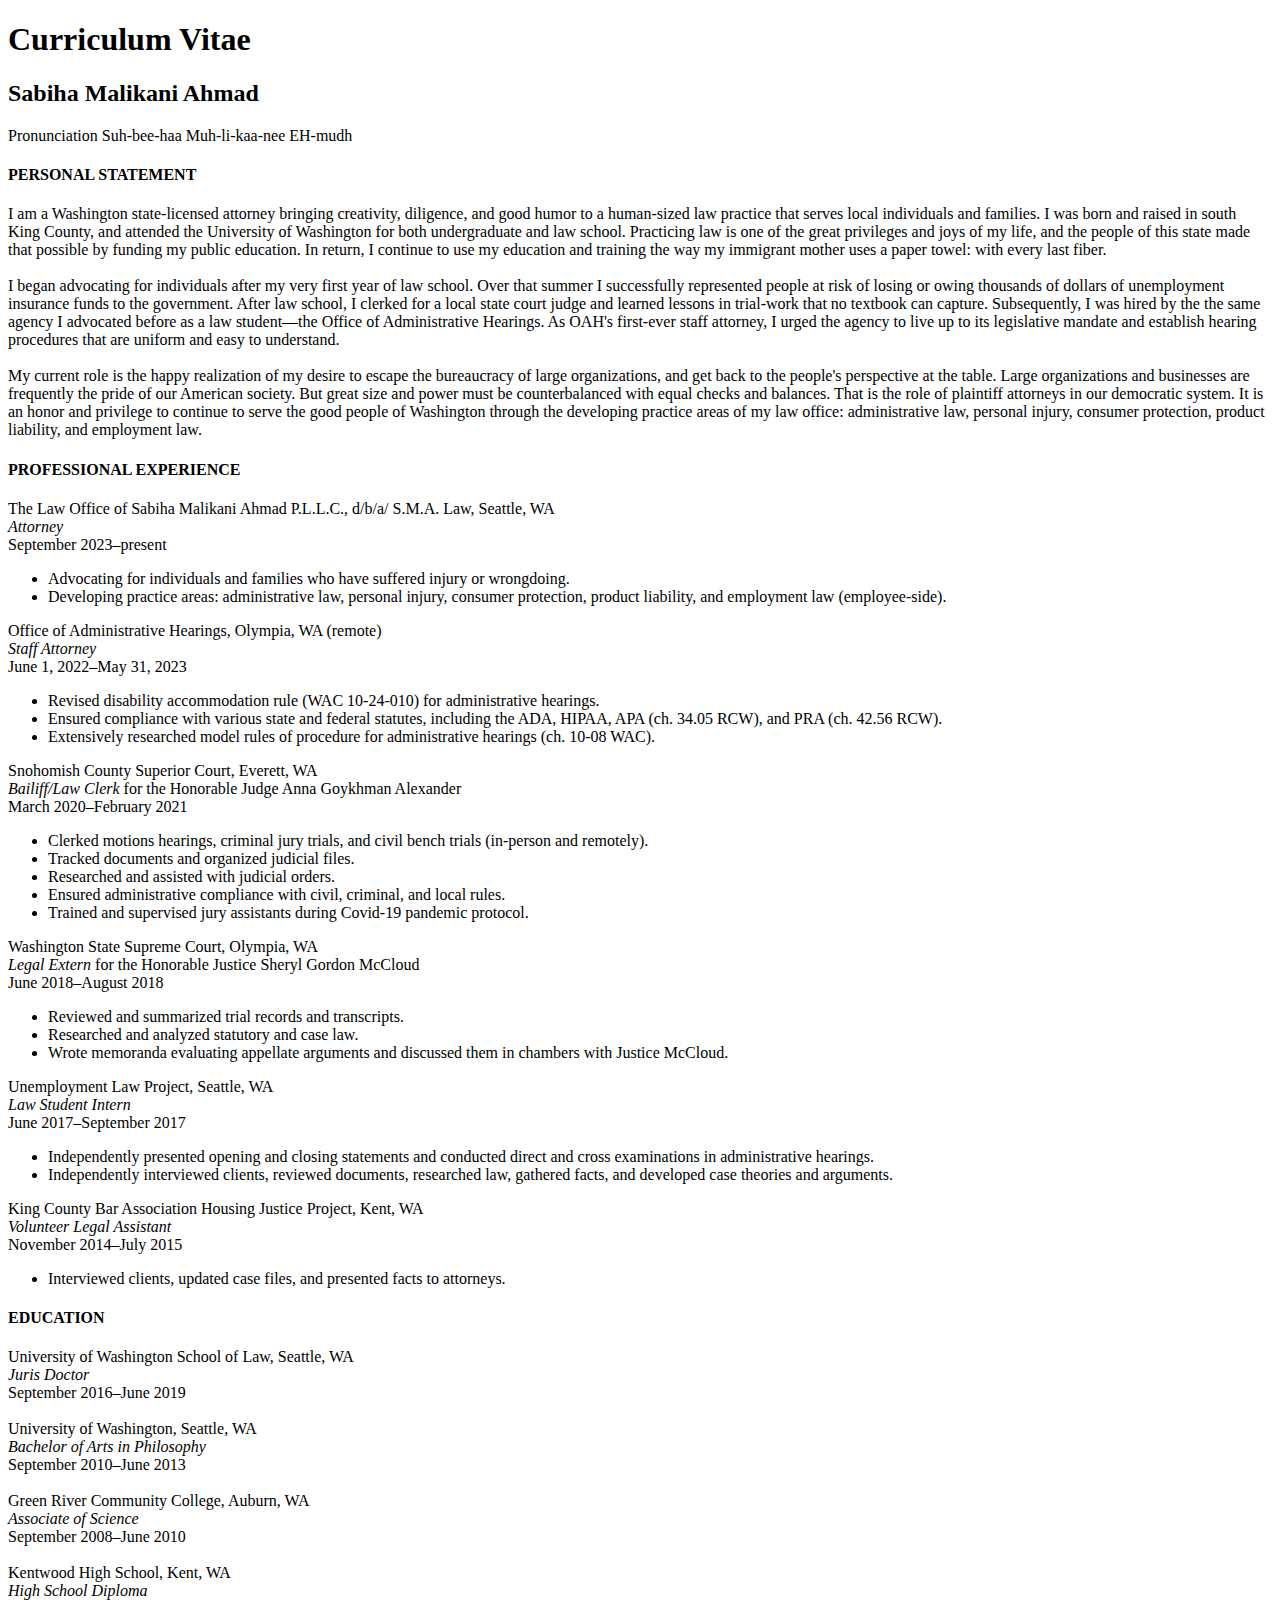
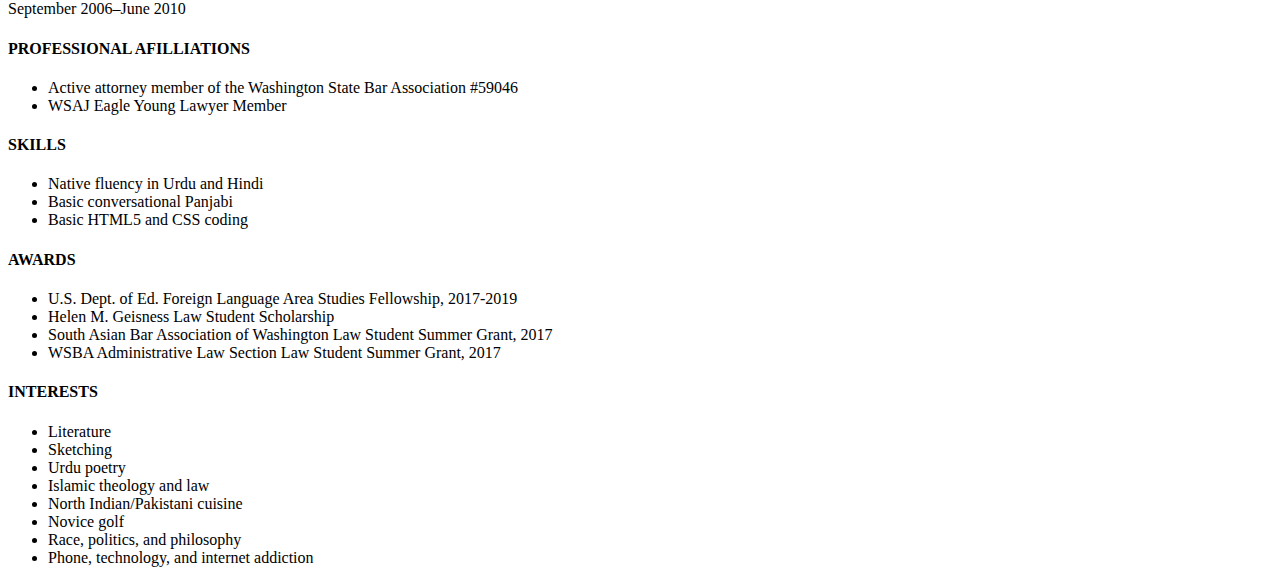
==== Sabiha-CV.html @ 371f66dd "Create Sabiha-CV.html" ====
<!DOCTYPE html>
<html lang="en">
<head>
  <meta charset="utf-8">
  <meta name="viewport" content="width=device-width, initial-scale=1.0">
  <title>S.M.A. Law</title>
  <link rel="stylesheet" href="cv.css">
</head>
<body>
      <h1>Curriculum Vitae</h1>
  <h2>Sabiha Malikani Ahmad</h2>
  <p>Pronunciation Suh-bee-haa Muh-li-kaa-nee EH-mudh
</p>
 <h4>PERSONAL STATEMENT</h4>
<p>I am a Washington state-licensed attorney bringing creativity, diligence, and good humor to a human-sized law practice that serves local individuals and families.  I was born and raised in south King County, and attended the University of Washington for both undergraduate and law school.  Practicing law is one of the great privileges and joys of my life, and the people of this state made that possible by funding my public education.  In return, I continue to use my education and training the way my immigrant mother uses a paper towel: with every last fiber.<br>
<br>
I began advocating for individuals after my very first year of law school.  Over that summer I successfully represented people at risk of losing or owing thousands of dollars of unemployment insurance funds to the government.  After law school, I clerked for a local state court judge and learned lessons in trial-work that no textbook can capture.  Subsequently, I was hired by the the same agency I advocated before as a law student—the Office of Administrative Hearings.  As OAH's first-ever staff attorney, I urged the agency to live up to its legislative mandate and establish hearing procedures that are uniform and easy to understand.<br>
<br>My current role is the happy realization of my desire to escape the bureaucracy of large organizations, and get back to the people's perspective at the table.  Large organizations and businesses are frequently the pride of our American society.  But great size and power must be counterbalanced with equal checks and balances.  That is the role of plaintiff attorneys in our democratic system. It is an honor and privilege to continue to serve the good people of Washington through the developing practice areas of my law office: administrative law, personal injury, consumer protection, product liability, and employment law.

</p>
 
      <h4>PROFESSIONAL EXPERIENCE</h4>
<p>The Law Office of Sabiha Malikani Ahmad P.L.L.C., d/b/a/ S.M.A. Law, Seattle, WA<br>
  <em>Attorney</em><br>
  September 2023–present
  <ul style=“list-style-type:disc”><li>Advocating for individuals and families who have suffered injury or wrongdoing.</li>
    <li>Developing practice areas: administrative law, personal injury, consumer protection, product liability, and employment law (employee-side).</li></ul>

Office of Administrative Hearings, Olympia, WA (remote)<br>
<em>Staff Attorney</em><br>
  June 1, 2022–May 31, 2023<br>
   <ul style=“list-style-type:disc”><li>Revised disability accommodation rule (WAC 10-24-010) for administrative hearings. </li>
    <li>Ensured compliance with various state and federal statutes, including the ADA, HIPAA, APA (ch. 34.05 RCW), and PRA (ch. 42.56 RCW).</li>
  <li>Extensively researched model rules of procedure for administrative hearings (ch. 10-08 WAC).</ul>
 

  Snohomish County Superior Court, Everett, WA<br>
  <em>Bailiff/Law Clerk</em> for the Honorable Judge Anna Goykhman Alexander<br>
  March 2020–February 2021<ul style=“list-style-type:disc”><li>Clerked motions hearings, criminal jury trials, and civil bench trials (in-person and remotely).</li>
<li>Tracked documents and organized judicial files.</li>
  <li>Researched and assisted with judicial orders.</li>
  <li>Ensured administrative compliance with civil, criminal, and local rules.</li>
<li>Trained and supervised jury assistants during Covid-19 pandemic protocol.
</li></ul>
  
Washington State Supreme Court, Olympia, WA<br>
  <em>Legal Extern</em> for the Honorable Justice Sheryl Gordon McCloud<br>
  June 2018–August 2018<br>
<ul style=“list-style-type:disc”><li>Reviewed and summarized trial records and transcripts.</li>
    <li>Researched and analyzed statutory and case law.</li>
  <li>Wrote memoranda evaluating appellate arguments and discussed them in chambers with Justice McCloud.</li></ul>
  
  
Unemployment Law Project, Seattle, WA<br>
  <em>Law Student Intern</em><br>
  June 2017–September 2017<br>
<ul style=“list-style-type:disc”><li>Independently presented opening and closing statements and conducted direct and cross examinations in administrative hearings. </li>
    <li>Independently interviewed clients, reviewed documents, researched law, gathered facts, and developed case theories and arguments.</li></ul>

King County Bar Association Housing Justice Project, Kent, WA<br>
  <em>Volunteer Legal Assistant</em><br>
  November 2014–July 2015
<ul style=“list-style-type:disc”><li>Interviewed clients, updated case files, and presented facts to attorneys.</li></ul>
  
  <h4>EDUCATION</h4>
  <p>University of Washington School of Law, Seattle, WA<br>
    <em>Juris Doctor</em><br>
    September 2016–June 2019<br>
 <br>
    University of Washington, Seattle, WA<br>
    <em>Bachelor of Arts in Philosophy</em><br>
    September 2010–June 2013<br>
  <br>
    Green River Community College, Auburn, WA<br>
    <em>Associate of Science</em><br>
  September 2008–June 2010<br>
<br>
  
  Kentwood High School, Kent, WA<br>
  <em>High School Diploma</em> <br>
  September 2006–June 2010

     <h4>PROFESSIONAL AFILLIATIONS</h4>
  <ul style=“list-style-type:disc”>
    <li>Active attorney member of the Washington State Bar Association #59046</li>
    <li>WSAJ Eagle Young Lawyer Member</li></ul>
    
  <h4>SKILLS</h4>
  <ul style=“list-style-type:disc”>
    <li>Native fluency in Urdu and Hindi</li>
    <li>Basic conversational Panjabi</li>
    <li>Basic HTML5 and CSS coding</li>
  </ul>
  
  <h4>AWARDS</h4>
  <ul style=“list-style-type:disc”>
    <li>U.S. Dept. of Ed. Foreign Language Area Studies Fellowship, 2017-2019</li>
    <li>Helen M. Geisness Law Student Scholarship</li>
    <li>South Asian Bar Association of Washington Law Student Summer Grant, 2017</li>
    <li>WSBA Administrative Law Section Law Student Summer Grant, 2017</li></ul>
  
  <h4>INTERESTS</h4>
  <ul style=“list-style-type:disc”>
    <li>Literature</li>
    <li>Sketching</li>
    <li>Urdu poetry</li>
    <li>Islamic theology and law</li>
    <li>North Indian/Pakistani cuisine</li>
    <li>Novice golf</li>
    <li>Race, politics, and philosophy</li>
    <li>Phone, technology, and internet addiction</li>


    
  
    
</body>
</html>
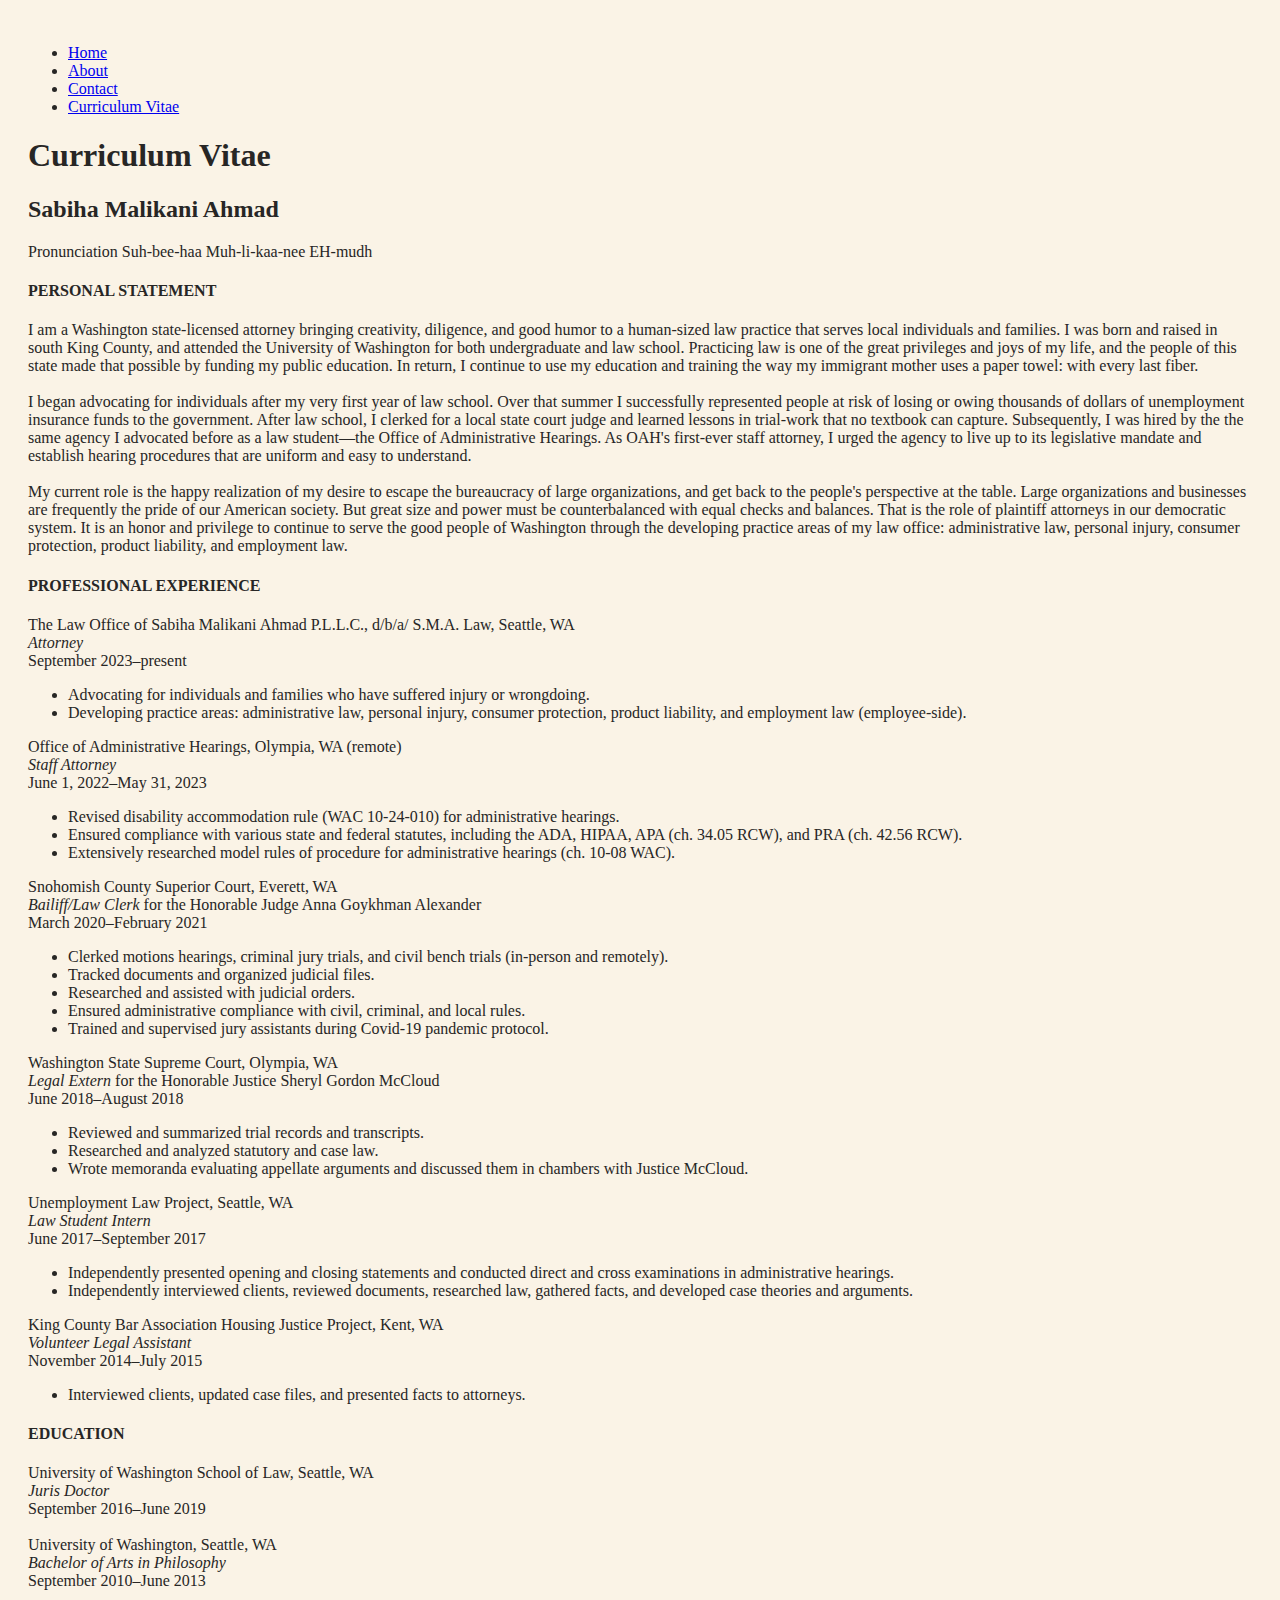
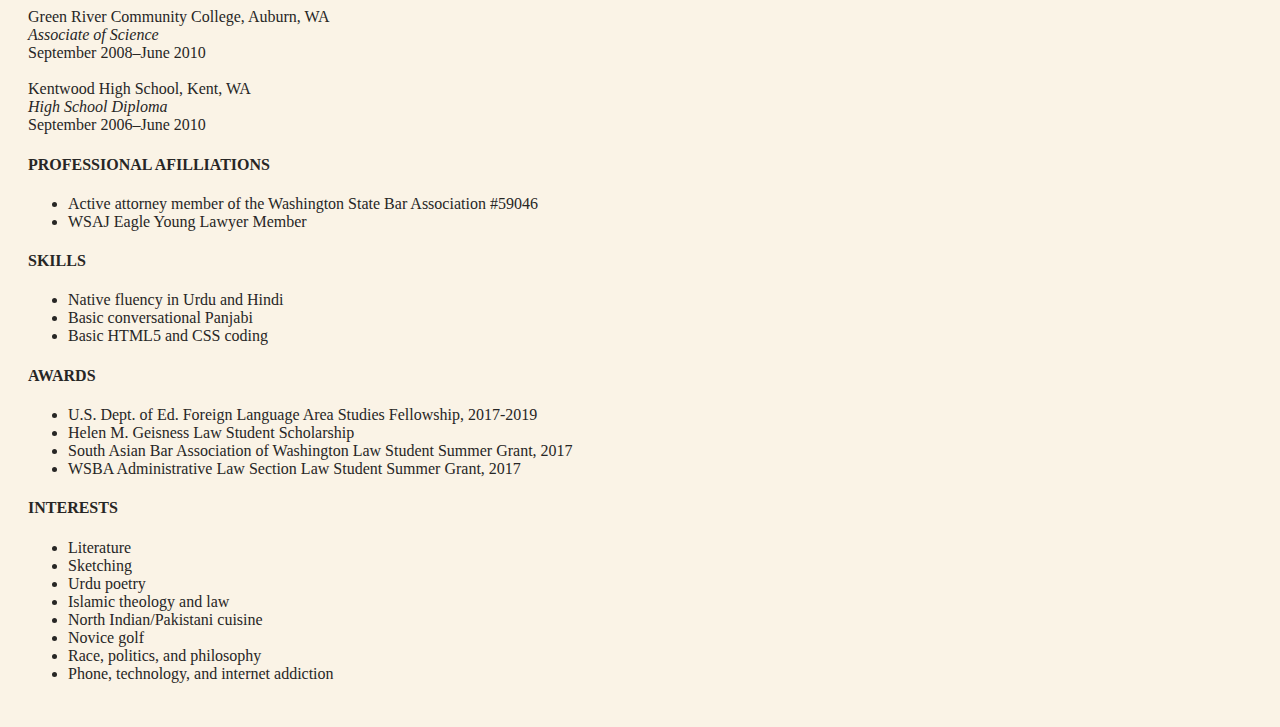
==== commit 7c0bd4e3: "Update Sabiha-CV.html" ====
--- a/Sabiha-CV.html
+++ b/Sabiha-CV.html
@@ -5,6 +5,15 @@
   <meta name="viewport" content="width=device-width, initial-scale=1.0">
   <title>S.M.A. Law</title>
   <link rel="stylesheet" href="cv.css">
+  <ul class="topnav">
+ 
+  <li><a href="#home">Home</a></li>
+  <li><a href="#about-heading">About</a></li>
+  <li><a href="#contact-heading">Contact</a></li>
+  <li><a href="/Sabiha-CV">Curriculum Vitae</a></li>
+</ul>
+
+  
 </head>
 <body>
       <h1>Curriculum Vitae</h1>
--- a/cv.css
+++ b/cv.css
@@ -0,0 +1,6 @@
+body {font-family: "Times New Roman", serif;
+padding: 20px;
+text-align: left;
+background-color: #faf3e6;
+  color: #272625;
+}
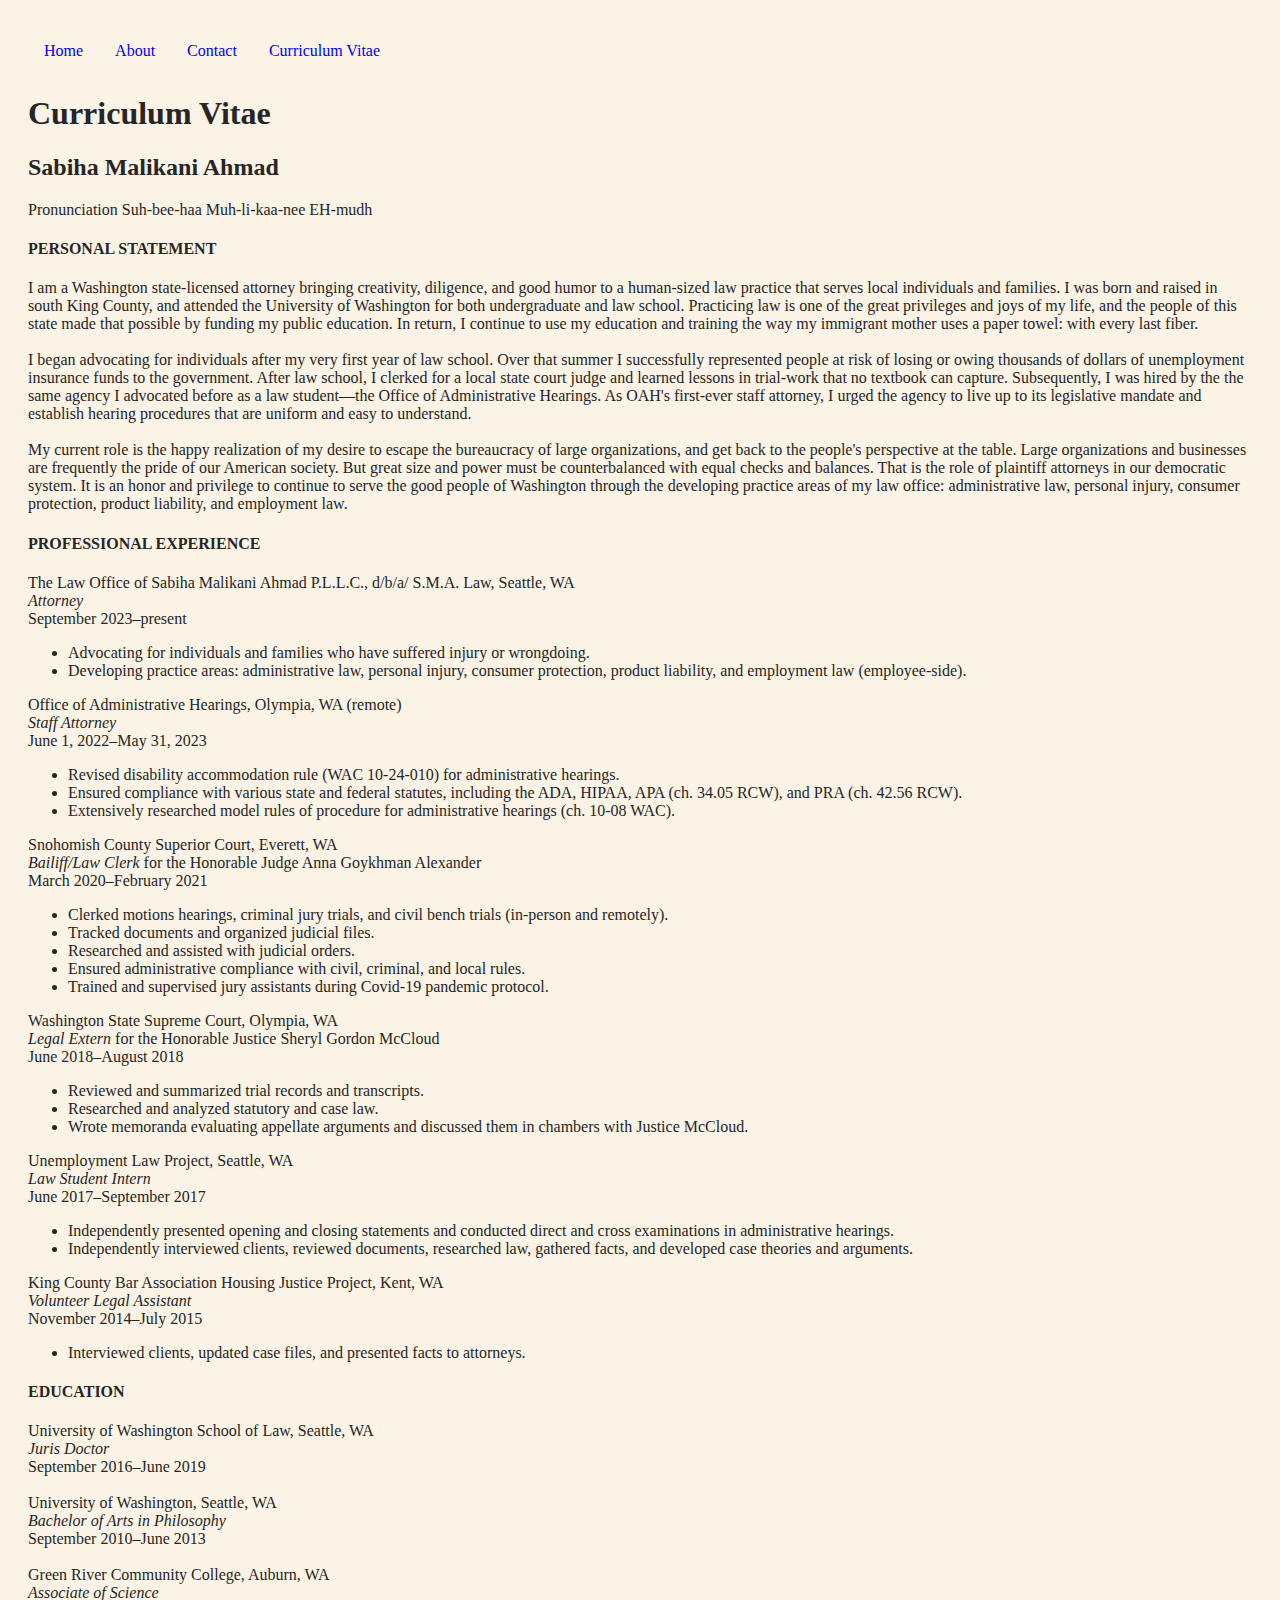
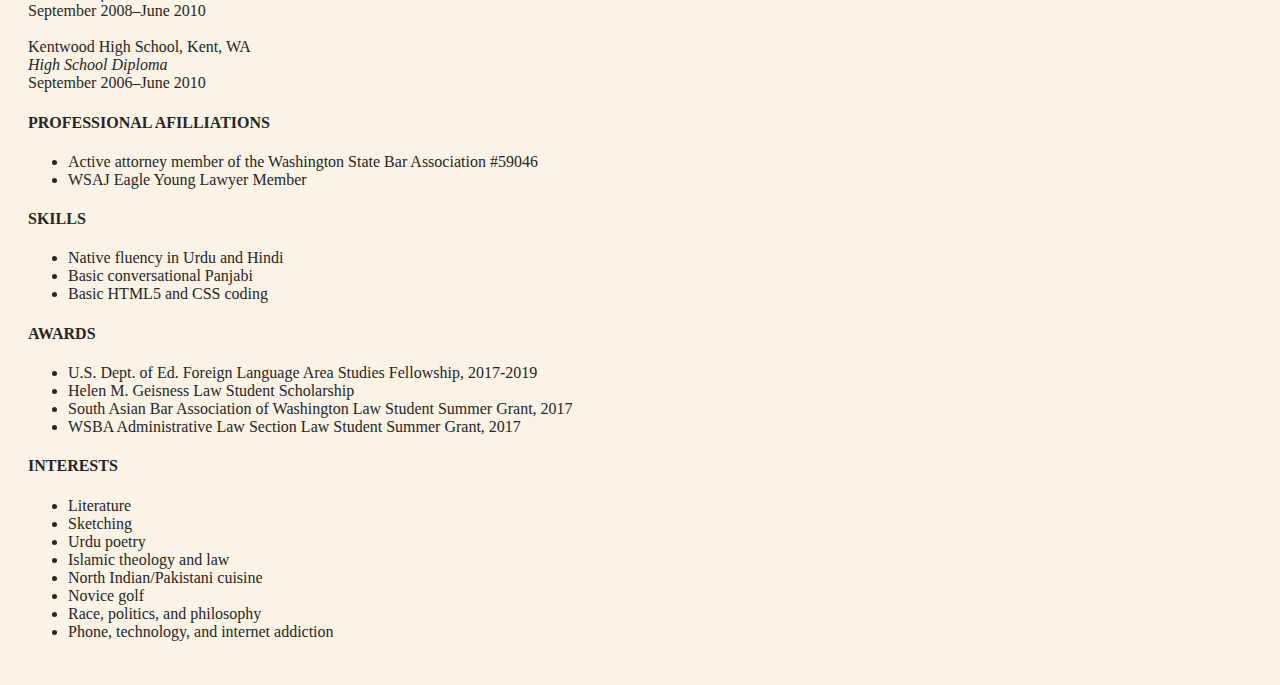
==== commit f8dfa0ad: "Update Sabiha-CV.html" ====
--- a/Sabiha-CV.html
+++ b/Sabiha-CV.html
@@ -5,17 +5,17 @@
   <meta name="viewport" content="width=device-width, initial-scale=1.0">
   <title>S.M.A. Law</title>
   <link rel="stylesheet" href="cv.css">
+ 
+</head>
+<body>
+
   <ul class="topnav">
  
-  <li><a href="#home">Home</a></li>
-  <li><a href="#about-heading">About</a></li>
-  <li><a href="#contact-heading">Contact</a></li>
+  <li><a href="/#home">Home</a></li>
+  <li><a href="/#about-heading">About</a></li>
+  <li><a href="/#contact-heading">Contact</a></li>
   <li><a href="/Sabiha-CV">Curriculum Vitae</a></li>
 </ul>
-
-  
-</head>
-<body>
       <h1>Curriculum Vitae</h1>
   <h2>Sabiha Malikani Ahmad</h2>
   <p>Pronunciation Suh-bee-haa Muh-li-kaa-nee EH-mudh
@@ -32,20 +32,20 @@
 <p>The Law Office of Sabiha Malikani Ahmad P.L.L.C., d/b/a/ S.M.A. Law, Seattle, WA<br>
   <em>Attorney</em><br>
   September 2023–present
-  <ul style=“list-style-type:disc”><li>Advocating for individuals and families who have suffered injury or wrongdoing.</li>
+  <ul><li>Advocating for individuals and families who have suffered injury or wrongdoing.</li>
     <li>Developing practice areas: administrative law, personal injury, consumer protection, product liability, and employment law (employee-side).</li></ul>
 
 Office of Administrative Hearings, Olympia, WA (remote)<br>
 <em>Staff Attorney</em><br>
   June 1, 2022–May 31, 2023<br>
-   <ul style=“list-style-type:disc”><li>Revised disability accommodation rule (WAC 10-24-010) for administrative hearings. </li>
+   <ul><li>Revised disability accommodation rule (WAC 10-24-010) for administrative hearings. </li>
     <li>Ensured compliance with various state and federal statutes, including the ADA, HIPAA, APA (ch. 34.05 RCW), and PRA (ch. 42.56 RCW).</li>
   <li>Extensively researched model rules of procedure for administrative hearings (ch. 10-08 WAC).</ul>
  
 
   Snohomish County Superior Court, Everett, WA<br>
   <em>Bailiff/Law Clerk</em> for the Honorable Judge Anna Goykhman Alexander<br>
-  March 2020–February 2021<ul style=“list-style-type:disc”><li>Clerked motions hearings, criminal jury trials, and civil bench trials (in-person and remotely).</li>
+  March 2020–February 2021<ul><li>Clerked motions hearings, criminal jury trials, and civil bench trials (in-person and remotely).</li>
 <li>Tracked documents and organized judicial files.</li>
   <li>Researched and assisted with judicial orders.</li>
   <li>Ensured administrative compliance with civil, criminal, and local rules.</li>
@@ -55,7 +55,7 @@
 Washington State Supreme Court, Olympia, WA<br>
   <em>Legal Extern</em> for the Honorable Justice Sheryl Gordon McCloud<br>
   June 2018–August 2018<br>
-<ul style=“list-style-type:disc”><li>Reviewed and summarized trial records and transcripts.</li>
+<ul><li>Reviewed and summarized trial records and transcripts.</li>
     <li>Researched and analyzed statutory and case law.</li>
   <li>Wrote memoranda evaluating appellate arguments and discussed them in chambers with Justice McCloud.</li></ul>
   
@@ -63,13 +63,13 @@
 Unemployment Law Project, Seattle, WA<br>
   <em>Law Student Intern</em><br>
   June 2017–September 2017<br>
-<ul style=“list-style-type:disc”><li>Independently presented opening and closing statements and conducted direct and cross examinations in administrative hearings. </li>
+<ul><li>Independently presented opening and closing statements and conducted direct and cross examinations in administrative hearings. </li>
     <li>Independently interviewed clients, reviewed documents, researched law, gathered facts, and developed case theories and arguments.</li></ul>
 
 King County Bar Association Housing Justice Project, Kent, WA<br>
   <em>Volunteer Legal Assistant</em><br>
   November 2014–July 2015
-<ul style=“list-style-type:disc”><li>Interviewed clients, updated case files, and presented facts to attorneys.</li></ul>
+<ul><li>Interviewed clients, updated case files, and presented facts to attorneys.</li></ul>
   
   <h4>EDUCATION</h4>
   <p>University of Washington School of Law, Seattle, WA<br>
@@ -90,26 +90,26 @@
   September 2006–June 2010
 
      <h4>PROFESSIONAL AFILLIATIONS</h4>
-  <ul style=“list-style-type:disc”>
+  <ul>
     <li>Active attorney member of the Washington State Bar Association #59046</li>
     <li>WSAJ Eagle Young Lawyer Member</li></ul>
     
   <h4>SKILLS</h4>
-  <ul style=“list-style-type:disc”>
+  <ul>
     <li>Native fluency in Urdu and Hindi</li>
     <li>Basic conversational Panjabi</li>
     <li>Basic HTML5 and CSS coding</li>
   </ul>
   
   <h4>AWARDS</h4>
-  <ul style=“list-style-type:disc”>
+  <ul>
     <li>U.S. Dept. of Ed. Foreign Language Area Studies Fellowship, 2017-2019</li>
     <li>Helen M. Geisness Law Student Scholarship</li>
     <li>South Asian Bar Association of Washington Law Student Summer Grant, 2017</li>
     <li>WSBA Administrative Law Section Law Student Summer Grant, 2017</li></ul>
   
   <h4>INTERESTS</h4>
-  <ul style=“list-style-type:disc”>
+  <ul>
     <li>Literature</li>
     <li>Sketching</li>
     <li>Urdu poetry</li>
@@ -118,6 +118,7 @@
     <li>Novice golf</li>
     <li>Race, politics, and philosophy</li>
     <li>Phone, technology, and internet addiction</li>
+  </ul>
 
 
     
--- a/cv.css
+++ b/cv.css
@@ -4,3 +4,31 @@
 background-color: #faf3e6;
   color: #272625;
 }
+
+ul.topnav {list-style-type: none;
+  margin: 0;
+  padding: 0;
+  overflow: hidden; 
+
+}
+
+
+ul.topnav li {float: left;
+}
+
+ul.topnav li a {
+  display: block;
+  text-align: center;
+  padding: 14px 16px;
+  text-decoration: none;
+  
+}
+
+ul.topnav li a:hover {font-weight: bold; }
+
+ul.topnav li a.active {font-weight: bold;}
+ 
+
+@media screen and (max-width: 600px) {
+   ul.topnav li {float: none;}
+}
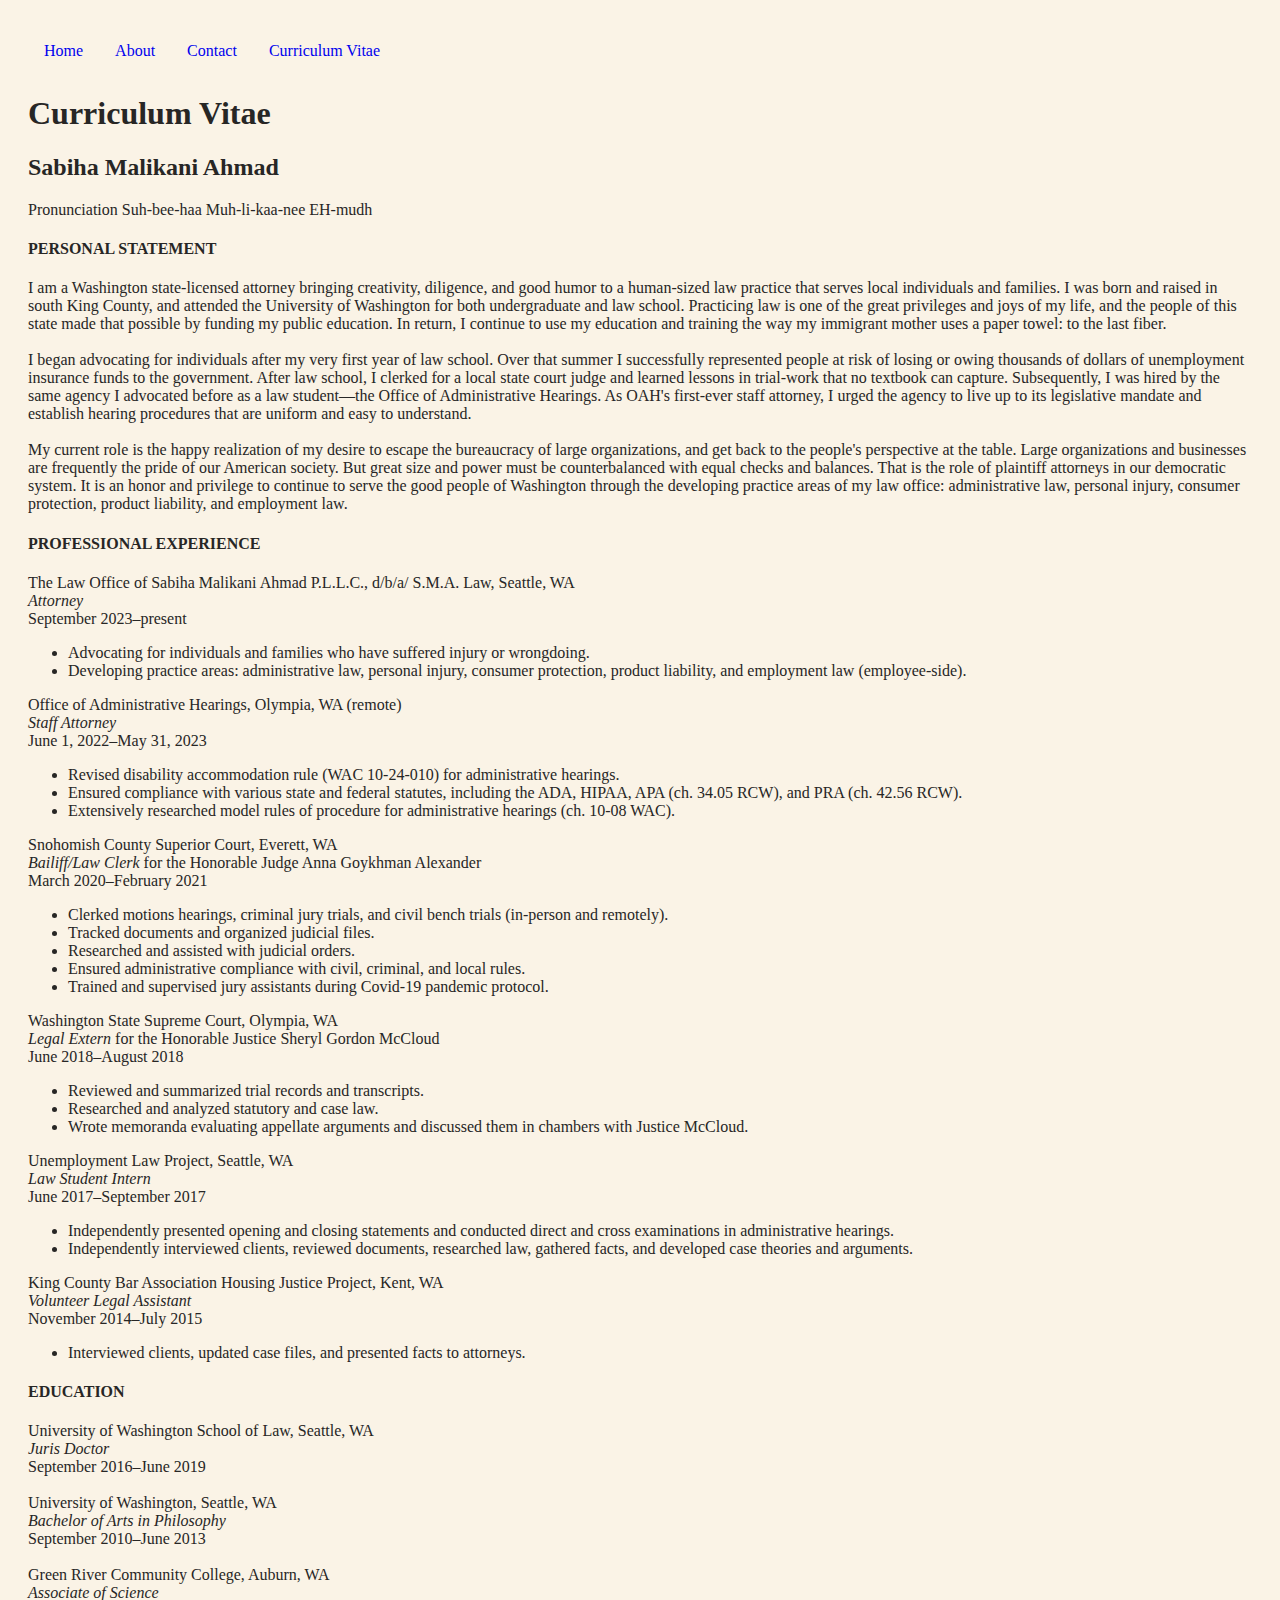
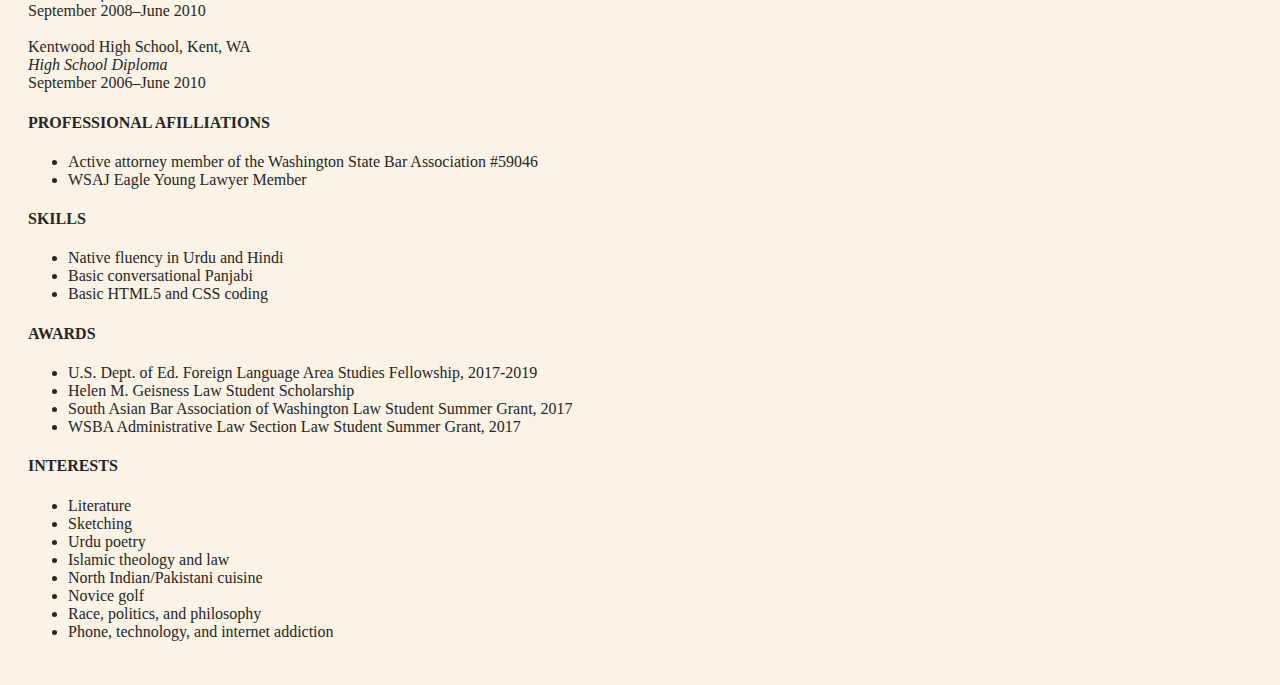
==== commit ccdb8950: "Fix "the the" typo Sabiha-CV.html" ====
--- a/Sabiha-CV.html
+++ b/Sabiha-CV.html
@@ -21,9 +21,9 @@
   <p>Pronunciation Suh-bee-haa Muh-li-kaa-nee EH-mudh
 </p>
  <h4>PERSONAL STATEMENT</h4>
-<p>I am a Washington state-licensed attorney bringing creativity, diligence, and good humor to a human-sized law practice that serves local individuals and families.  I was born and raised in south King County, and attended the University of Washington for both undergraduate and law school.  Practicing law is one of the great privileges and joys of my life, and the people of this state made that possible by funding my public education.  In return, I continue to use my education and training the way my immigrant mother uses a paper towel: with every last fiber.<br>
+<p>I am a Washington state-licensed attorney bringing creativity, diligence, and good humor to a human-sized law practice that serves local individuals and families.  I was born and raised in south King County, and attended the University of Washington for both undergraduate and law school.  Practicing law is one of the great privileges and joys of my life, and the people of this state made that possible by funding my public education.  In return, I continue to use my education and training the way my immigrant mother uses a paper towel: to the last fiber.<br>
 <br>
-I began advocating for individuals after my very first year of law school.  Over that summer I successfully represented people at risk of losing or owing thousands of dollars of unemployment insurance funds to the government.  After law school, I clerked for a local state court judge and learned lessons in trial-work that no textbook can capture.  Subsequently, I was hired by the the same agency I advocated before as a law student—the Office of Administrative Hearings.  As OAH's first-ever staff attorney, I urged the agency to live up to its legislative mandate and establish hearing procedures that are uniform and easy to understand.<br>
+I began advocating for individuals after my very first year of law school.  Over that summer I successfully represented people at risk of losing or owing thousands of dollars of unemployment insurance funds to the government.  After law school, I clerked for a local state court judge and learned lessons in trial-work that no textbook can capture.  Subsequently, I was hired by the same agency I advocated before as a law student—the Office of Administrative Hearings.  As OAH's first-ever staff attorney, I urged the agency to live up to its legislative mandate and establish hearing procedures that are uniform and easy to understand.<br>
 <br>My current role is the happy realization of my desire to escape the bureaucracy of large organizations, and get back to the people's perspective at the table.  Large organizations and businesses are frequently the pride of our American society.  But great size and power must be counterbalanced with equal checks and balances.  That is the role of plaintiff attorneys in our democratic system. It is an honor and privilege to continue to serve the good people of Washington through the developing practice areas of my law office: administrative law, personal injury, consumer protection, product liability, and employment law.
 
 </p>
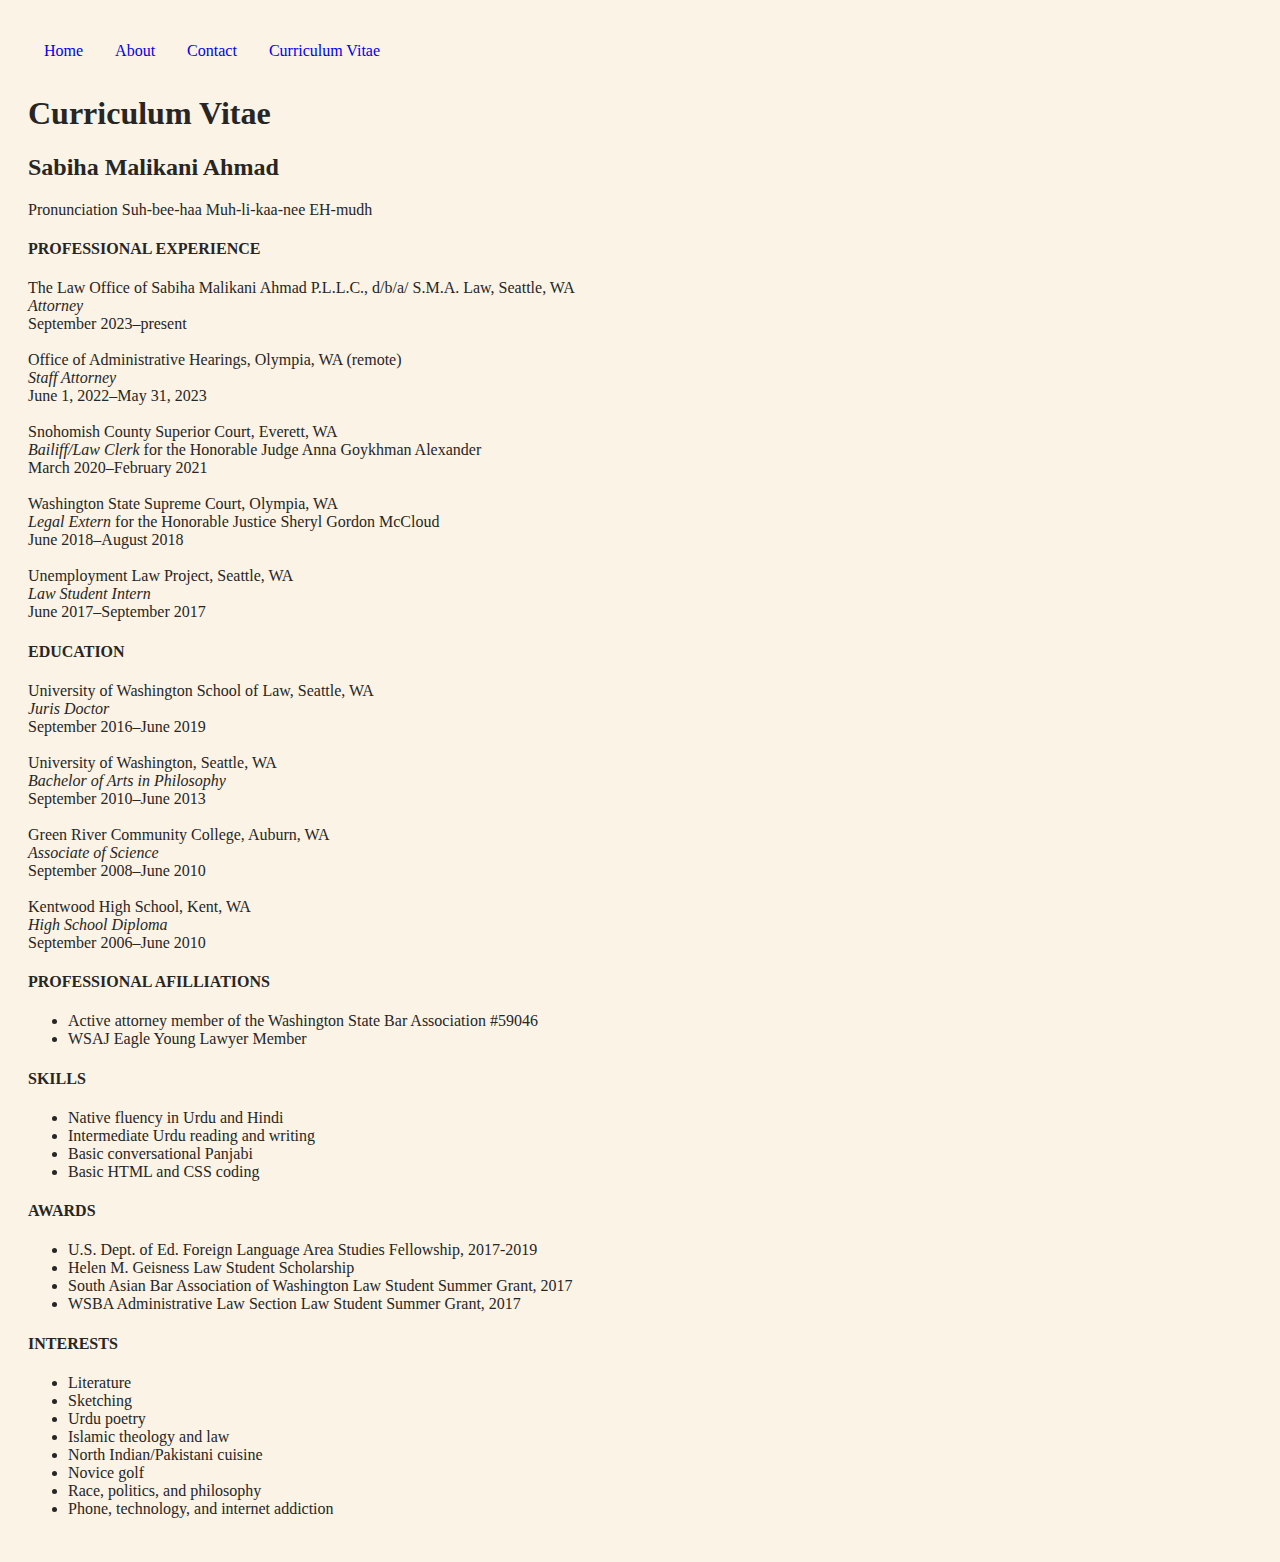
==== commit 49954f97: "Update Sabiha-CV.html" ====
--- a/Sabiha-CV.html
+++ b/Sabiha-CV.html
@@ -20,57 +20,28 @@
   <h2>Sabiha Malikani Ahmad</h2>
   <p>Pronunciation Suh-bee-haa Muh-li-kaa-nee EH-mudh
 </p>
- <h4>PERSONAL STATEMENT</h4>
-<p>I am a Washington state-licensed attorney bringing creativity, diligence, and good humor to a human-sized law practice that serves local individuals and families.  I was born and raised in south King County, and attended the University of Washington for both undergraduate and law school.  Practicing law is one of the great privileges and joys of my life, and the people of this state made that possible by funding my public education.  In return, I continue to use my education and training the way my immigrant mother uses a paper towel: to the last fiber.<br>
-<br>
-I began advocating for individuals after my very first year of law school.  Over that summer I successfully represented people at risk of losing or owing thousands of dollars of unemployment insurance funds to the government.  After law school, I clerked for a local state court judge and learned lessons in trial-work that no textbook can capture.  Subsequently, I was hired by the same agency I advocated before as a law student—the Office of Administrative Hearings.  As OAH's first-ever staff attorney, I urged the agency to live up to its legislative mandate and establish hearing procedures that are uniform and easy to understand.<br>
-<br>My current role is the happy realization of my desire to escape the bureaucracy of large organizations, and get back to the people's perspective at the table.  Large organizations and businesses are frequently the pride of our American society.  But great size and power must be counterbalanced with equal checks and balances.  That is the role of plaintiff attorneys in our democratic system. It is an honor and privilege to continue to serve the good people of Washington through the developing practice areas of my law office: administrative law, personal injury, consumer protection, product liability, and employment law.
-
-</p>
  
       <h4>PROFESSIONAL EXPERIENCE</h4>
 <p>The Law Office of Sabiha Malikani Ahmad P.L.L.C., d/b/a/ S.M.A. Law, Seattle, WA<br>
   <em>Attorney</em><br>
-  September 2023–present
-  <ul><li>Advocating for individuals and families who have suffered injury or wrongdoing.</li>
-    <li>Developing practice areas: administrative law, personal injury, consumer protection, product liability, and employment law (employee-side).</li></ul>
-
+  September 2023–present<br>
+<br>
 Office of Administrative Hearings, Olympia, WA (remote)<br>
 <em>Staff Attorney</em><br>
   June 1, 2022–May 31, 2023<br>
-   <ul><li>Revised disability accommodation rule (WAC 10-24-010) for administrative hearings. </li>
-    <li>Ensured compliance with various state and federal statutes, including the ADA, HIPAA, APA (ch. 34.05 RCW), and PRA (ch. 42.56 RCW).</li>
-  <li>Extensively researched model rules of procedure for administrative hearings (ch. 10-08 WAC).</ul>
- 
-
-  Snohomish County Superior Court, Everett, WA<br>
+   <br> 
+Snohomish County Superior Court, Everett, WA<br>
   <em>Bailiff/Law Clerk</em> for the Honorable Judge Anna Goykhman Alexander<br>
-  March 2020–February 2021<ul><li>Clerked motions hearings, criminal jury trials, and civil bench trials (in-person and remotely).</li>
-<li>Tracked documents and organized judicial files.</li>
-  <li>Researched and assisted with judicial orders.</li>
-  <li>Ensured administrative compliance with civil, criminal, and local rules.</li>
-<li>Trained and supervised jury assistants during Covid-19 pandemic protocol.
-</li></ul>
-  
+  March 2020–February 2021<br>
+<br>  
 Washington State Supreme Court, Olympia, WA<br>
   <em>Legal Extern</em> for the Honorable Justice Sheryl Gordon McCloud<br>
   June 2018–August 2018<br>
-<ul><li>Reviewed and summarized trial records and transcripts.</li>
-    <li>Researched and analyzed statutory and case law.</li>
-  <li>Wrote memoranda evaluating appellate arguments and discussed them in chambers with Justice McCloud.</li></ul>
-  
-  
+ <br> 
 Unemployment Law Project, Seattle, WA<br>
   <em>Law Student Intern</em><br>
   June 2017–September 2017<br>
-<ul><li>Independently presented opening and closing statements and conducted direct and cross examinations in administrative hearings. </li>
-    <li>Independently interviewed clients, reviewed documents, researched law, gathered facts, and developed case theories and arguments.</li></ul>
 
-King County Bar Association Housing Justice Project, Kent, WA<br>
-  <em>Volunteer Legal Assistant</em><br>
-  November 2014–July 2015
-<ul><li>Interviewed clients, updated case files, and presented facts to attorneys.</li></ul>
-  
   <h4>EDUCATION</h4>
   <p>University of Washington School of Law, Seattle, WA<br>
     <em>Juris Doctor</em><br>
@@ -97,8 +68,9 @@
   <h4>SKILLS</h4>
   <ul>
     <li>Native fluency in Urdu and Hindi</li>
+    <li>Intermediate Urdu reading and writing</li>
     <li>Basic conversational Panjabi</li>
-    <li>Basic HTML5 and CSS coding</li>
+    <li>Basic HTML and CSS coding</li>
   </ul>
   
   <h4>AWARDS</h4>
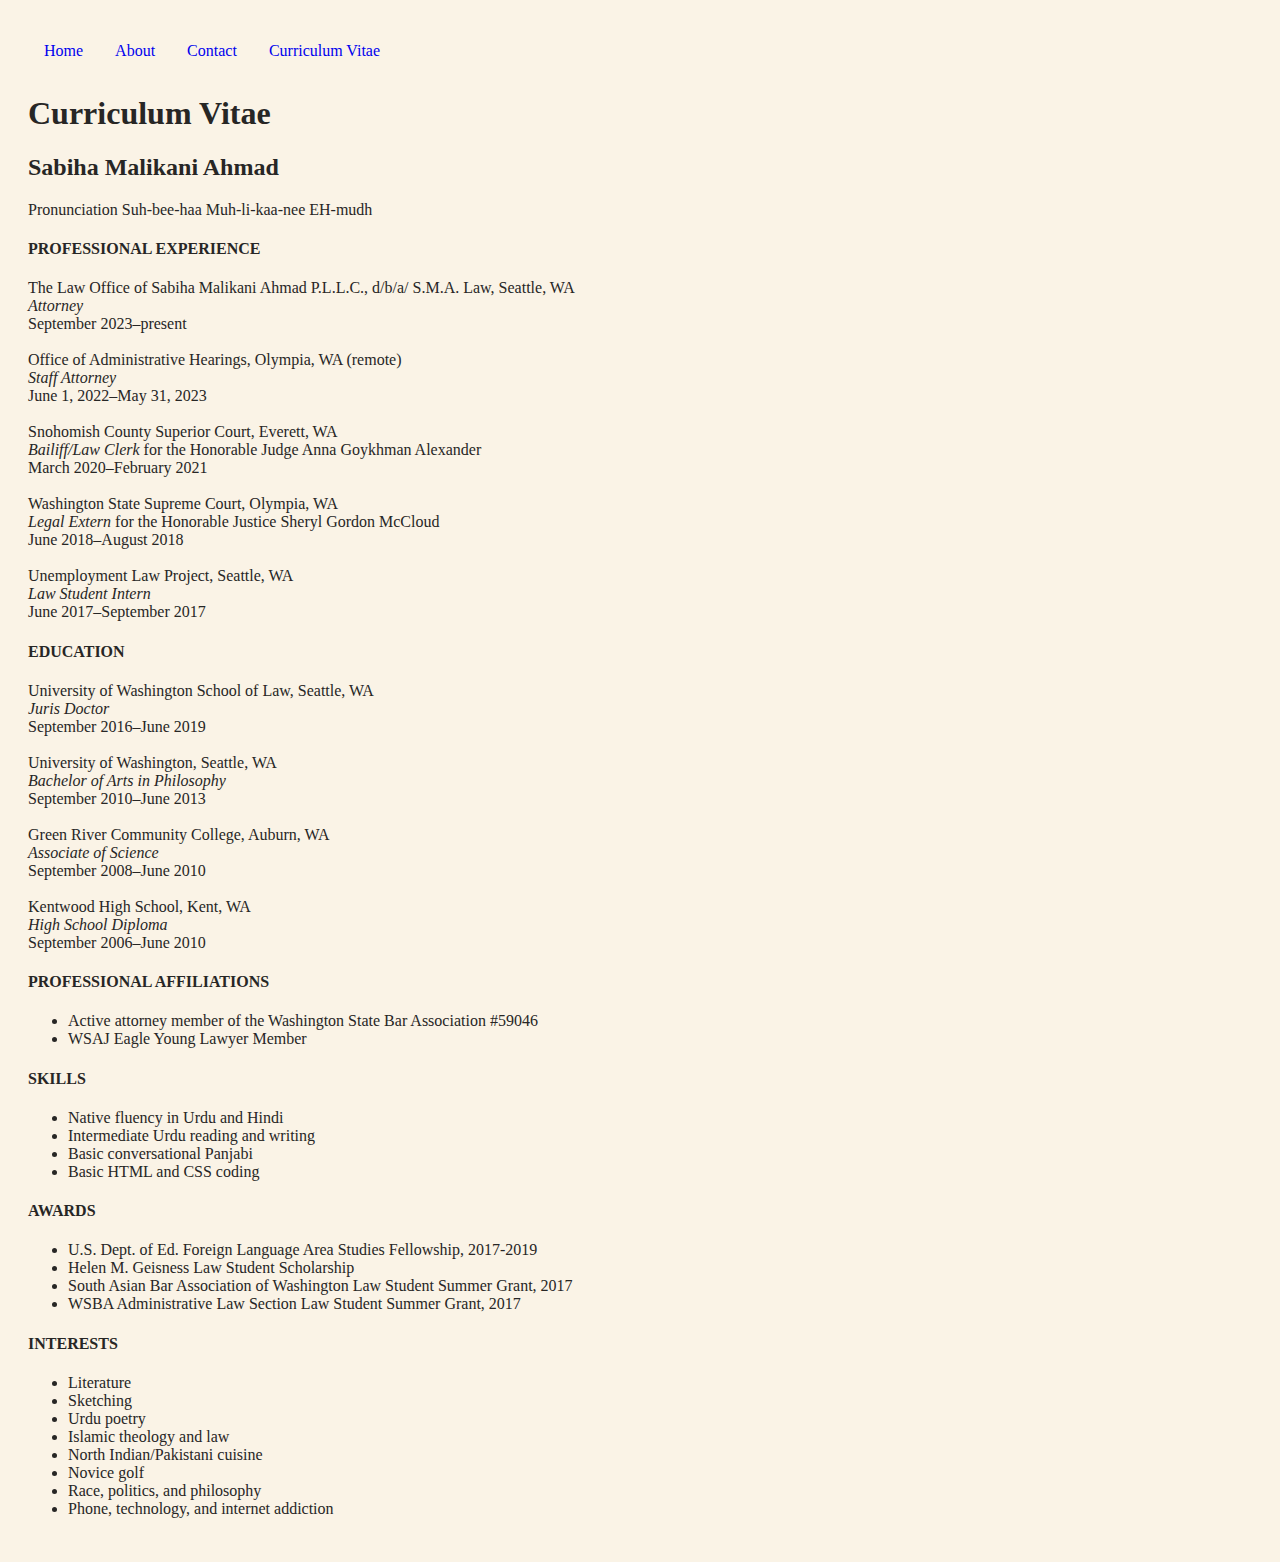
==== commit 3e82a644: "Update Sabiha-CV.html" ====
--- a/Sabiha-CV.html
+++ b/Sabiha-CV.html
@@ -60,7 +60,7 @@
   <em>High School Diploma</em> <br>
   September 2006–June 2010
 
-     <h4>PROFESSIONAL AFILLIATIONS</h4>
+     <h4>PROFESSIONAL AFFILIATIONS</h4>
   <ul>
     <li>Active attorney member of the Washington State Bar Association #59046</li>
     <li>WSAJ Eagle Young Lawyer Member</li></ul>
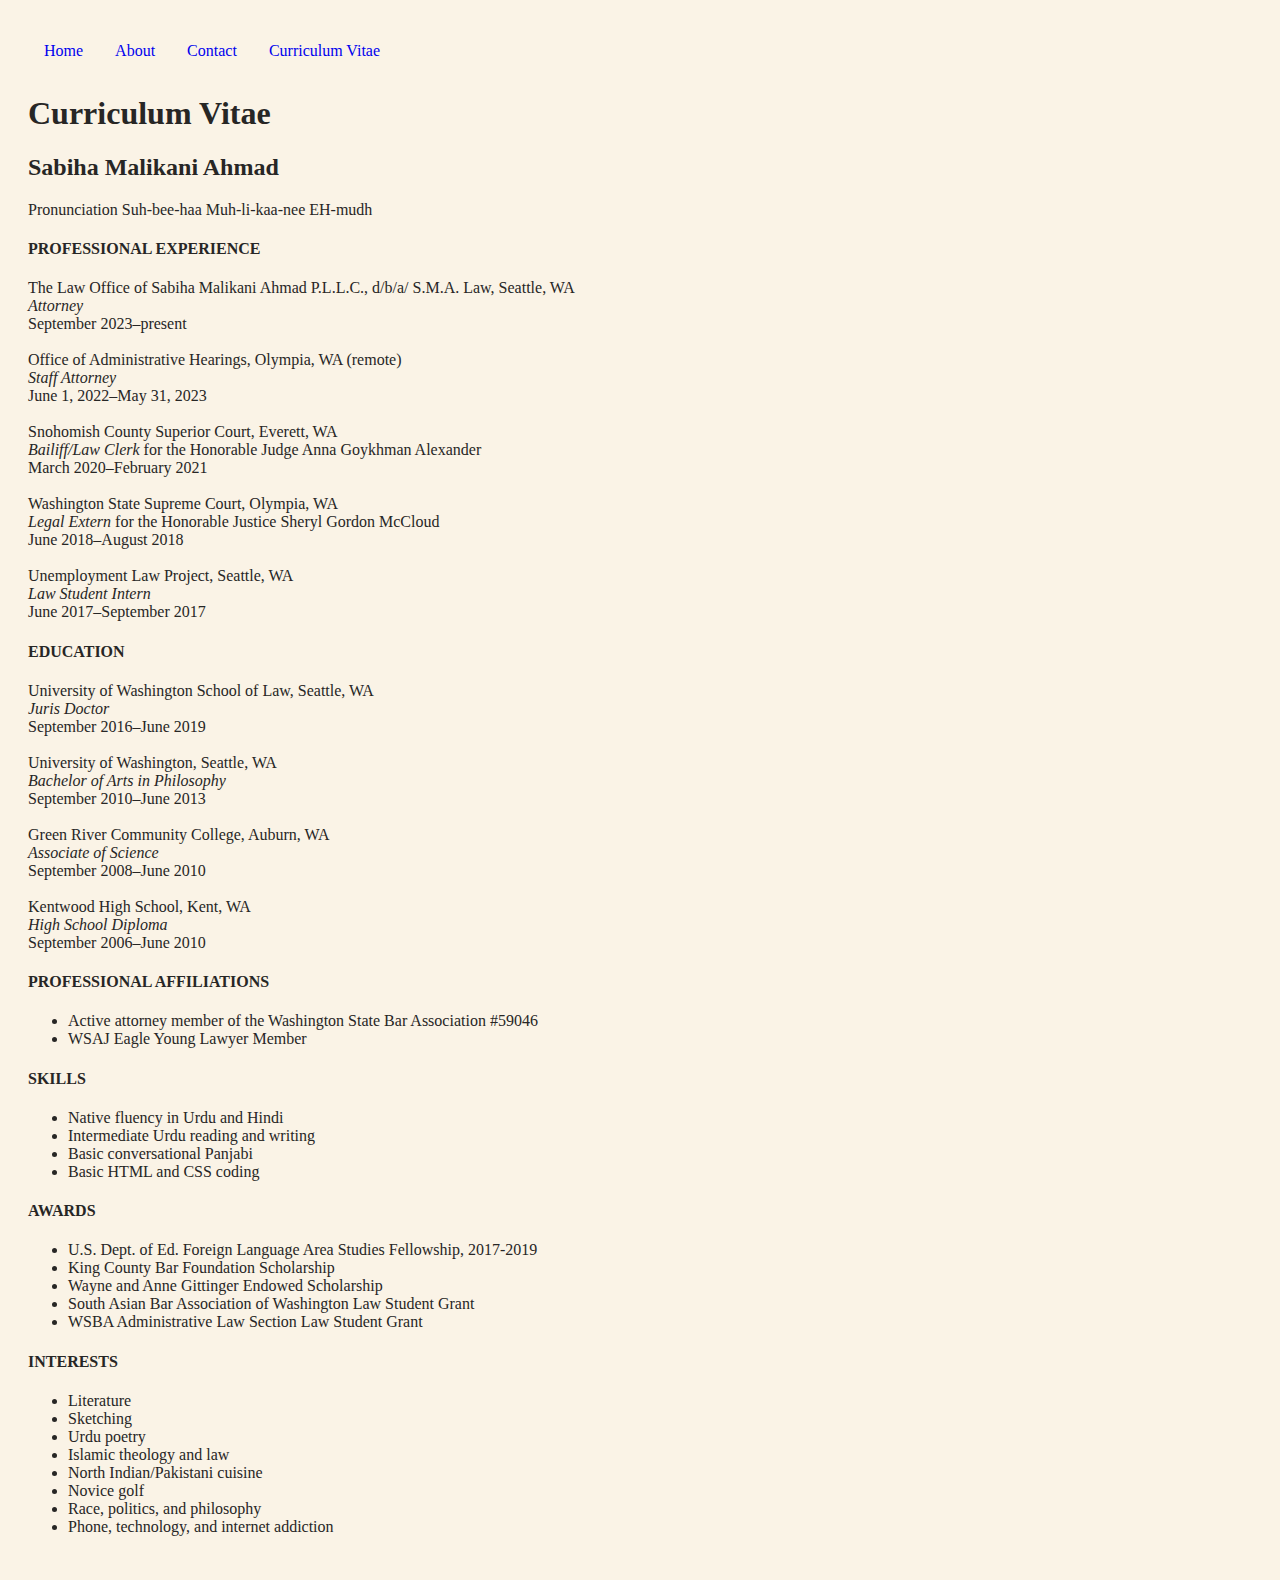
==== commit b0be6c62: "Update Sabiha-CV.html" ====
--- a/Sabiha-CV.html
+++ b/Sabiha-CV.html
@@ -76,9 +76,10 @@
   <h4>AWARDS</h4>
   <ul>
     <li>U.S. Dept. of Ed. Foreign Language Area Studies Fellowship, 2017-2019</li>
-    <li>Helen M. Geisness Law Student Scholarship</li>
-    <li>South Asian Bar Association of Washington Law Student Summer Grant, 2017</li>
-    <li>WSBA Administrative Law Section Law Student Summer Grant, 2017</li></ul>
+    <li>King County Bar Foundation Scholarship</li>
+    <li>Wayne and Anne Gittinger Endowed Scholarship</li>
+    <li>South Asian Bar Association of Washington Law Student Grant</li>
+    <li>WSBA Administrative Law Section Law Student Grant</li></ul>
   
   <h4>INTERESTS</h4>
   <ul>
